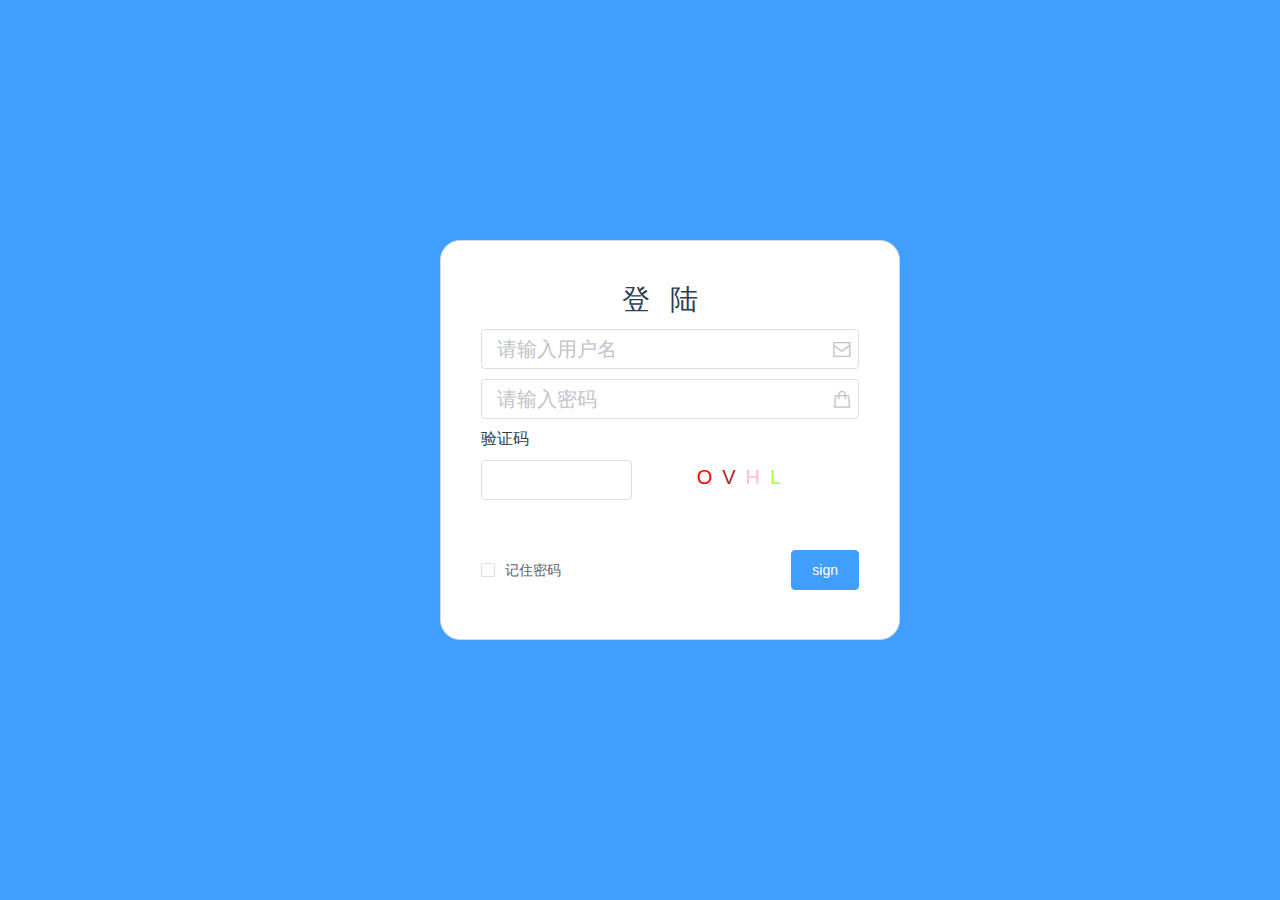
==== web/back/index.html @ fad50219 "调整" ====
<!DOCTYPE html><html><head><meta charset=utf-8><meta name=viewport content="width=device-width,initial-scale=1"><title>administration</title><link rel=stylesheet href=./static/css/reset.min.css><link href=./static/css/app.d0ad9b3723f91e03f80c30661d7ddb6b.css rel=stylesheet></head><body><div id=app></div><script type=text/javascript src=./static/js/manifest.3ad1d5771e9b13dbdad2.js></script><script type=text/javascript src=./static/js/vendor.fff3e9a12699d75a87db.js></script><script type=text/javascript src=./static/js/app.71c99f236e6f08107903.js></script></body></html>
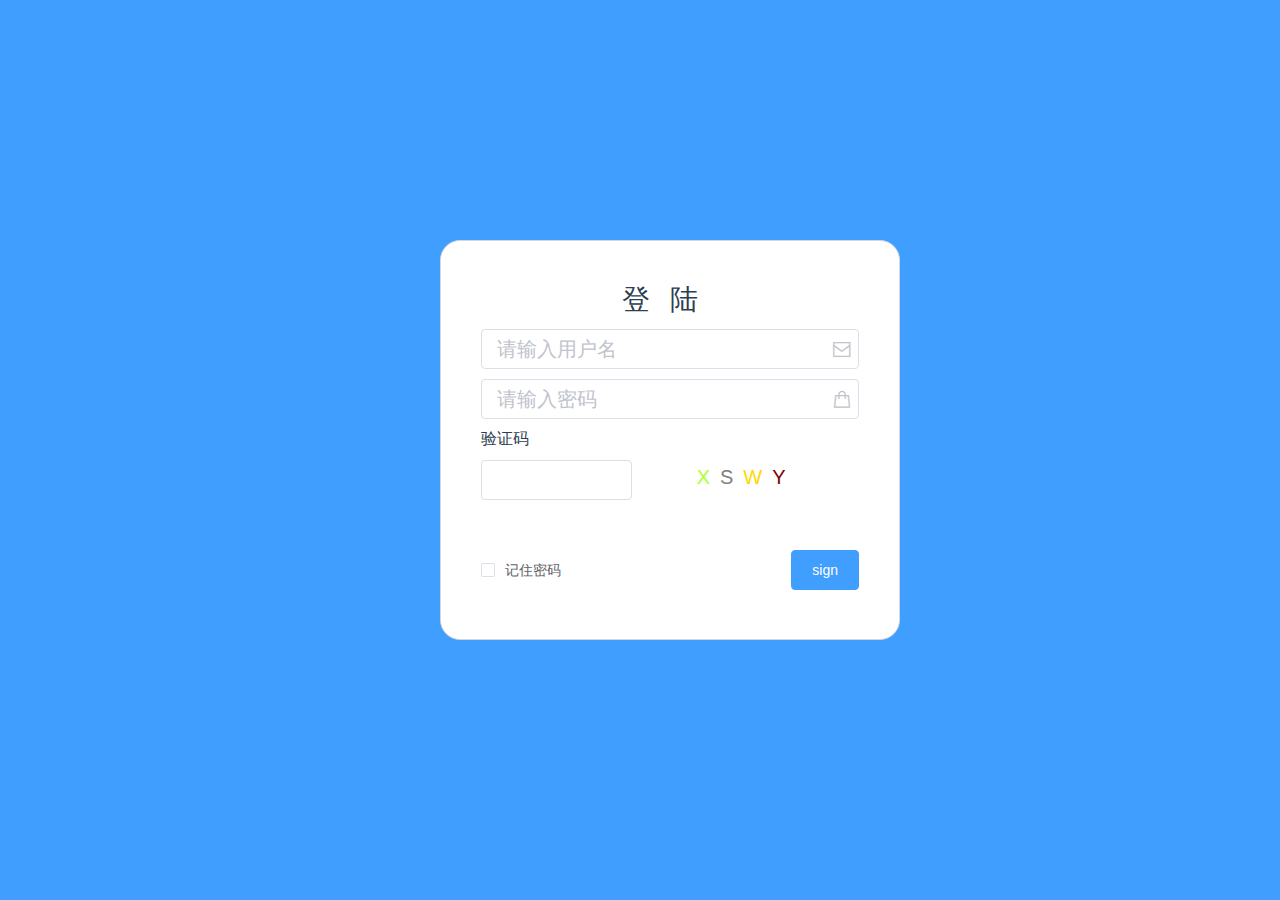
==== commit 68a83a65: "前端代码调整" ====
--- a/web/back/index.html
+++ b/web/back/index.html
@@ -1 +1 @@
-<!DOCTYPE html><html><head><meta charset=utf-8><meta name=viewport content="width=device-width,initial-scale=1"><title>administration</title><link rel=stylesheet href=./static/css/reset.min.css><link href=./static/css/app.d0ad9b3723f91e03f80c30661d7ddb6b.css rel=stylesheet></head><body><div id=app></div><script type=text/javascript src=./static/js/manifest.3ad1d5771e9b13dbdad2.js></script><script type=text/javascript src=./static/js/vendor.fff3e9a12699d75a87db.js></script><script type=text/javascript src=./static/js/app.71c99f236e6f08107903.js></script></body></html>+<!DOCTYPE html><html><head><meta charset=utf-8><meta name=viewport content="width=device-width,initial-scale=1"><title>administration</title><link rel=stylesheet href=./static/css/reset.min.css><link href=./static/css/app.479c30d0fd03960ee0efebd0b4325602.css rel=stylesheet></head><body><div id=app></div><script type=text/javascript src=./static/js/manifest.3ad1d5771e9b13dbdad2.js></script><script type=text/javascript src=./static/js/vendor.00f013d11f9ba87f0056.js></script><script type=text/javascript src=./static/js/app.63a1be81afca181abc76.js></script></body></html>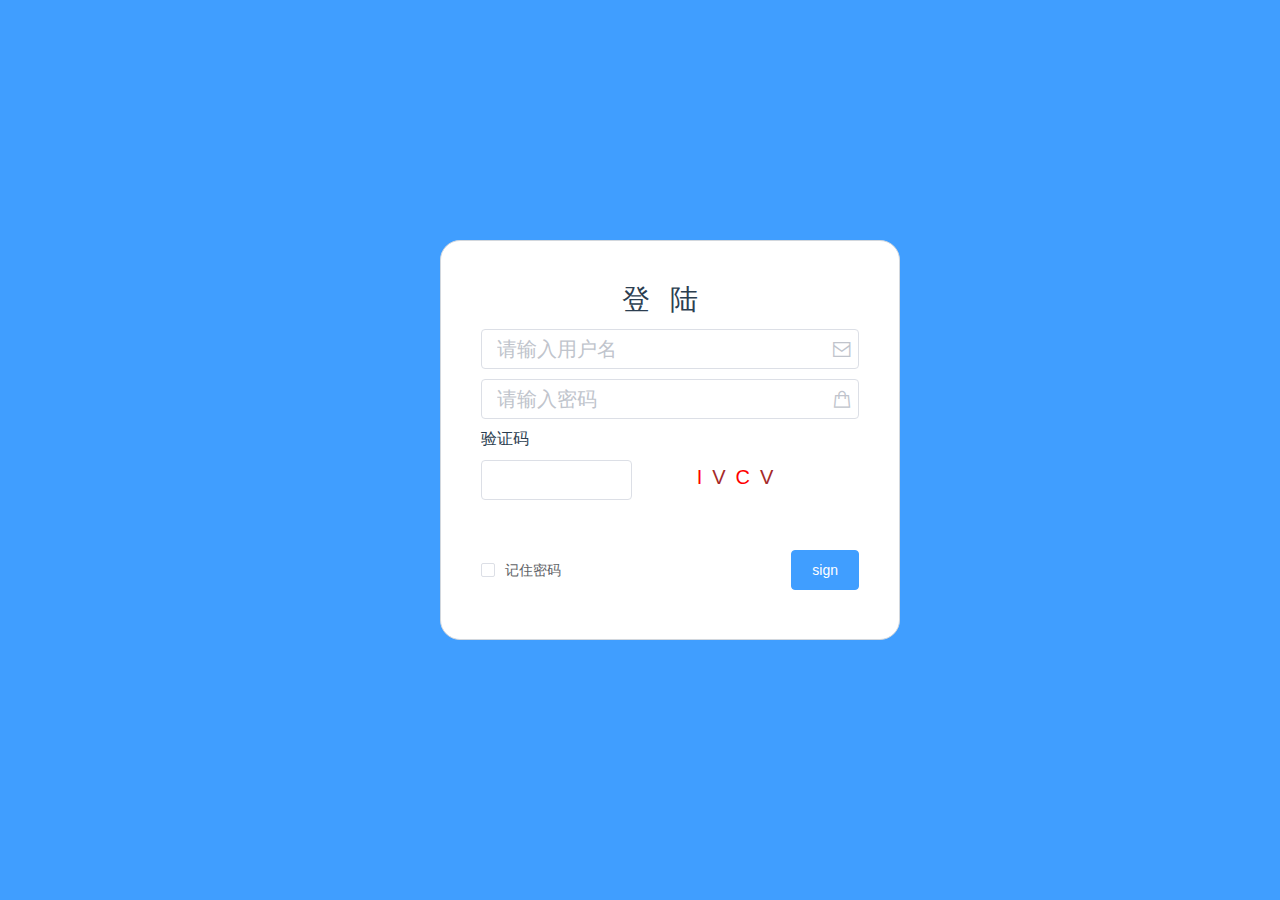
==== commit 9d3d3187: "代码调整" ====
--- a/web/back/index.html
+++ b/web/back/index.html
@@ -1 +1 @@
-<!DOCTYPE html><html><head><meta charset=utf-8><meta name=viewport content="width=device-width,initial-scale=1"><title>administration</title><link rel=stylesheet href=./static/css/reset.min.css><link href=./static/css/app.479c30d0fd03960ee0efebd0b4325602.css rel=stylesheet></head><body><div id=app></div><script type=text/javascript src=./static/js/manifest.3ad1d5771e9b13dbdad2.js></script><script type=text/javascript src=./static/js/vendor.00f013d11f9ba87f0056.js></script><script type=text/javascript src=./static/js/app.63a1be81afca181abc76.js></script></body></html>+<!DOCTYPE html><html><head><meta charset=utf-8><meta name=viewport content="width=device-width,initial-scale=1"><title>administration</title><link rel=stylesheet href=./static/css/reset.min.css><link href=./static/css/app.b9766f1f6709aa57a668aac266330c69.css rel=stylesheet></head><body><div id=app></div><script type=text/javascript src=./static/js/manifest.3ad1d5771e9b13dbdad2.js></script><script type=text/javascript src=./static/js/vendor.00f013d11f9ba87f0056.js></script><script type=text/javascript src=./static/js/app.98899aa5f853c623569c.js></script></body></html>